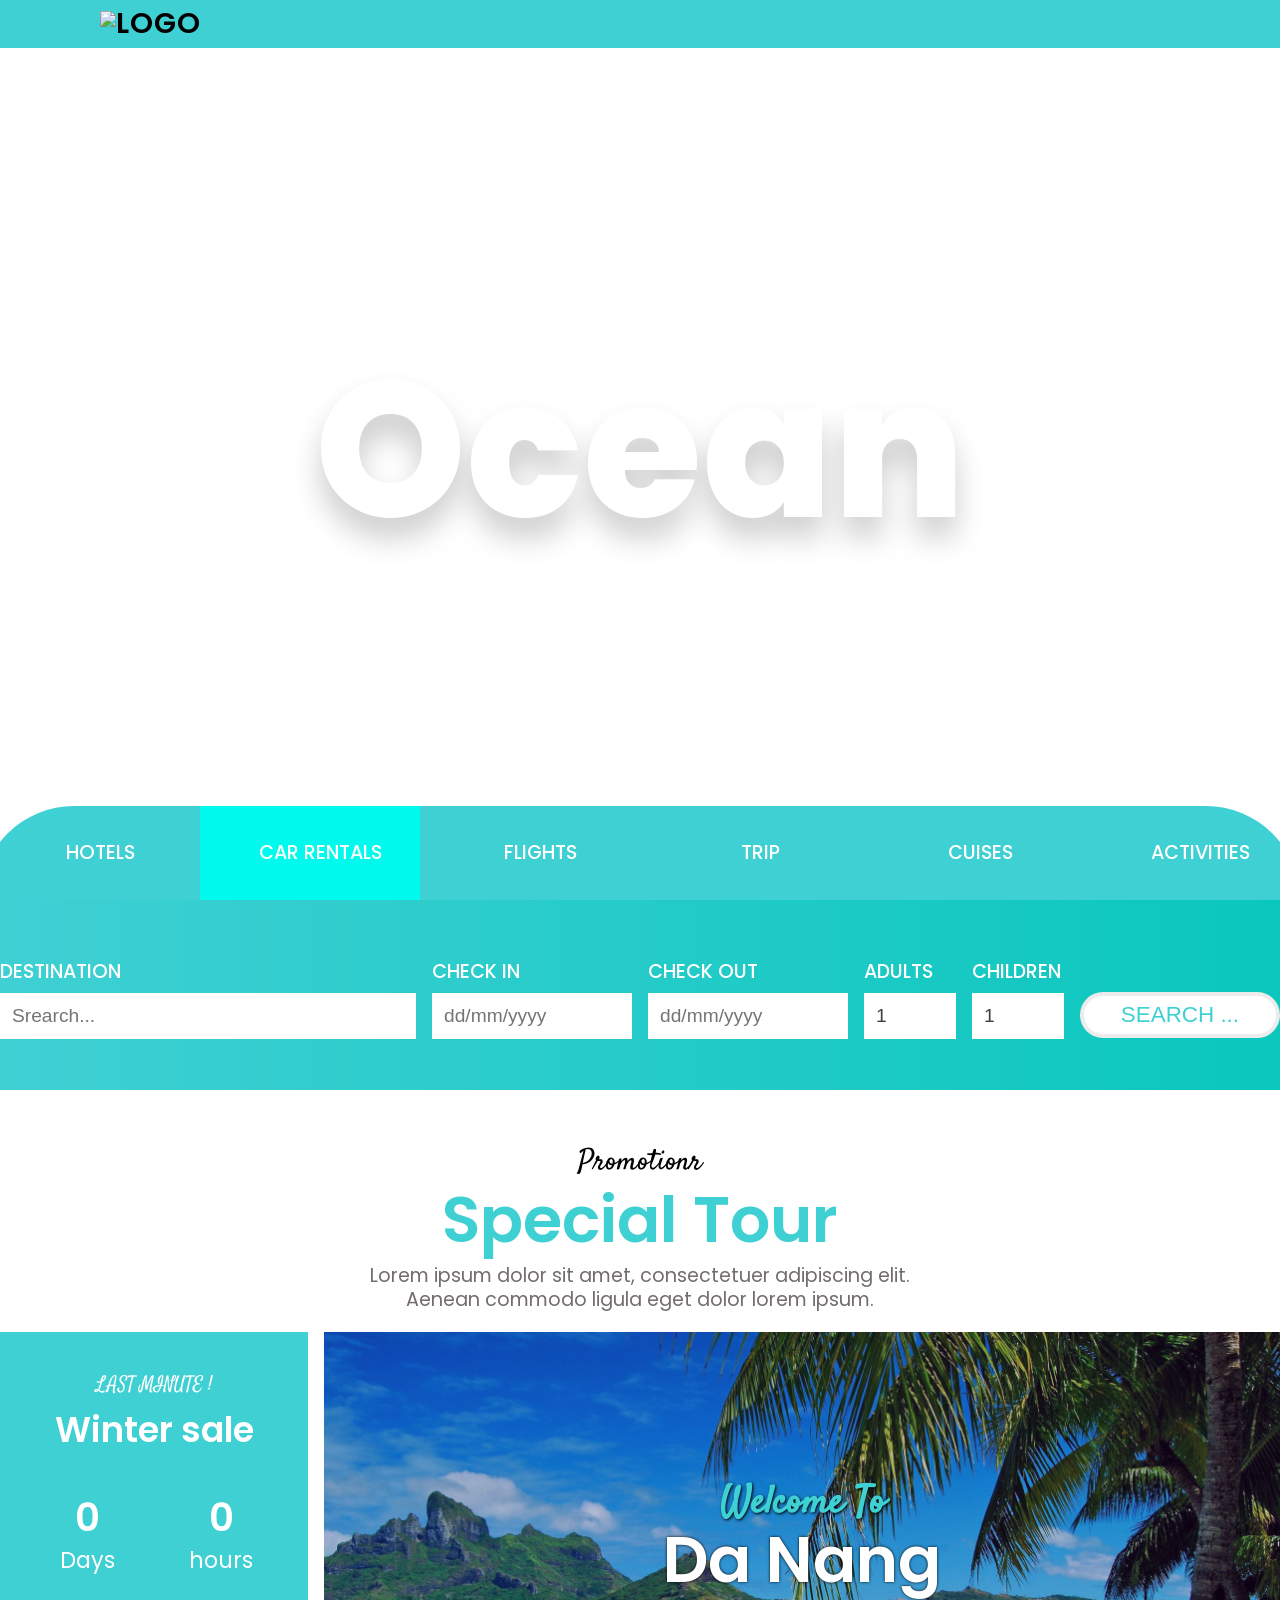
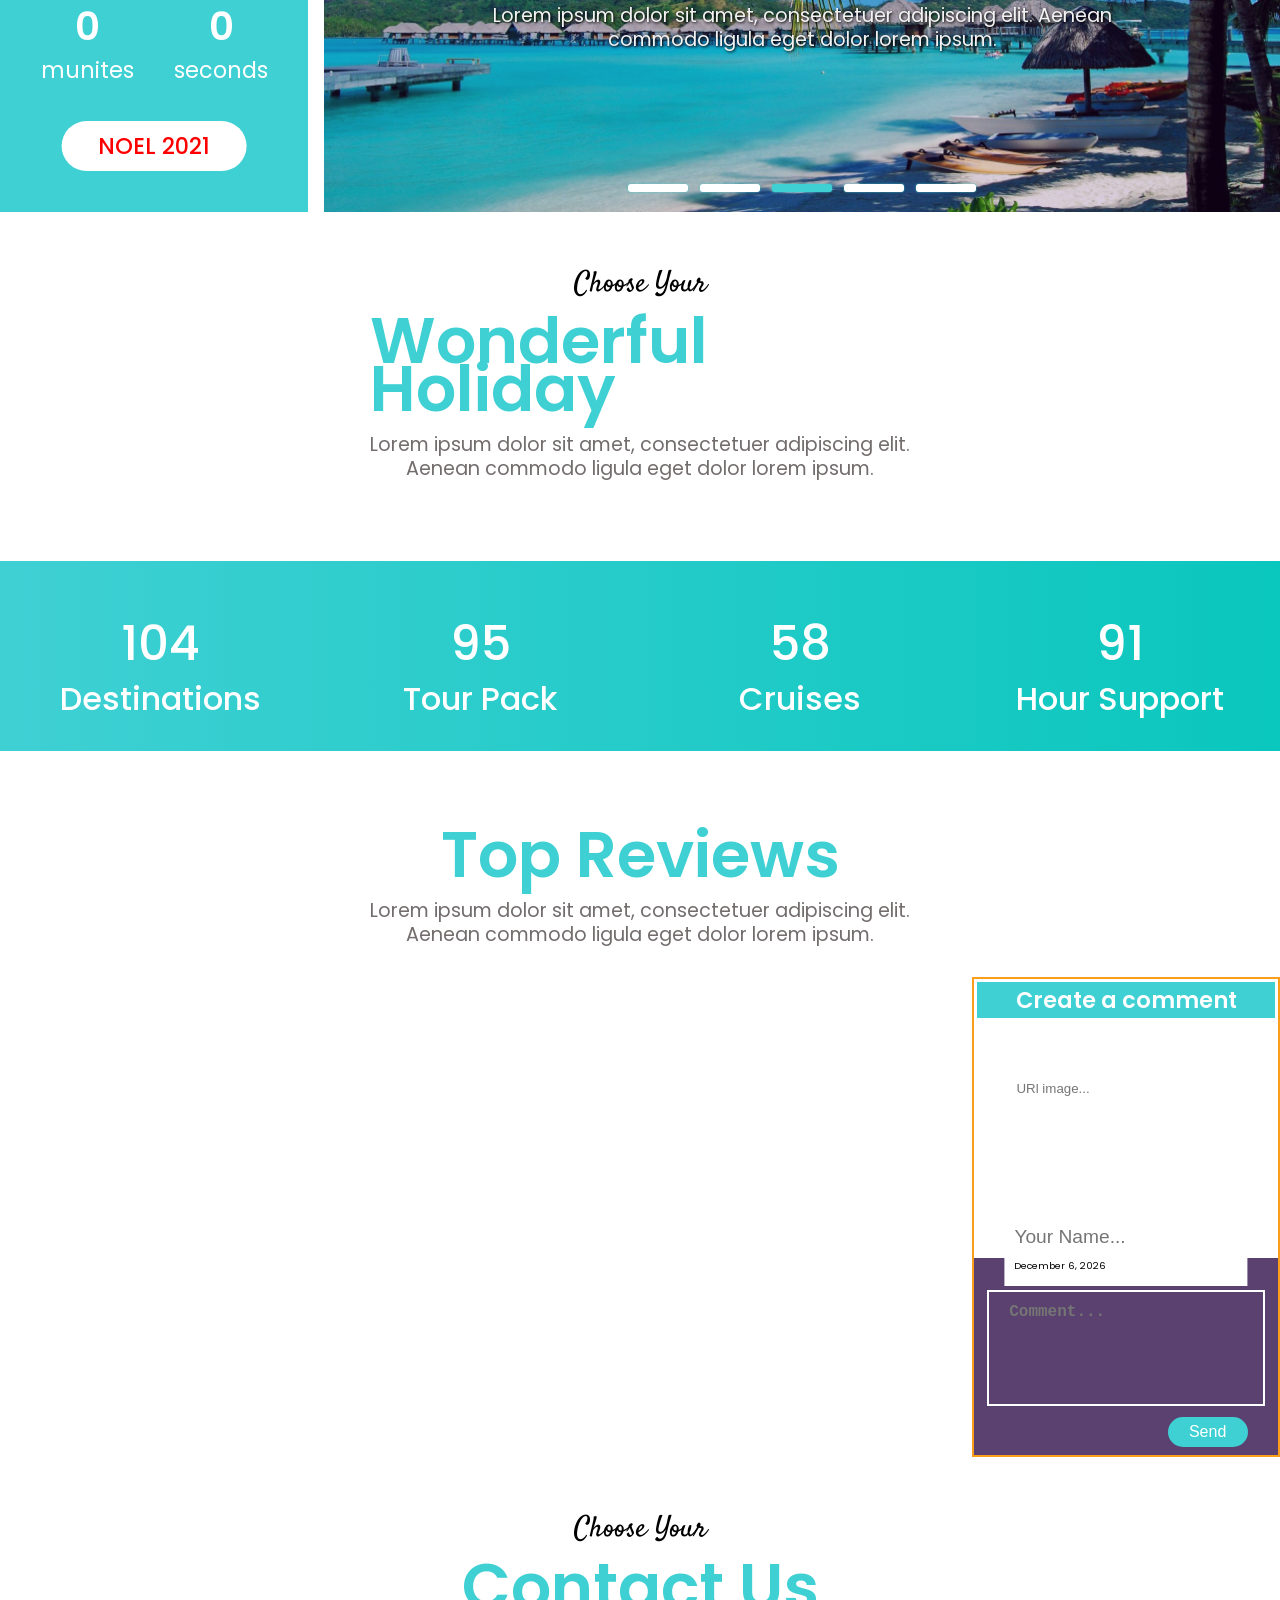
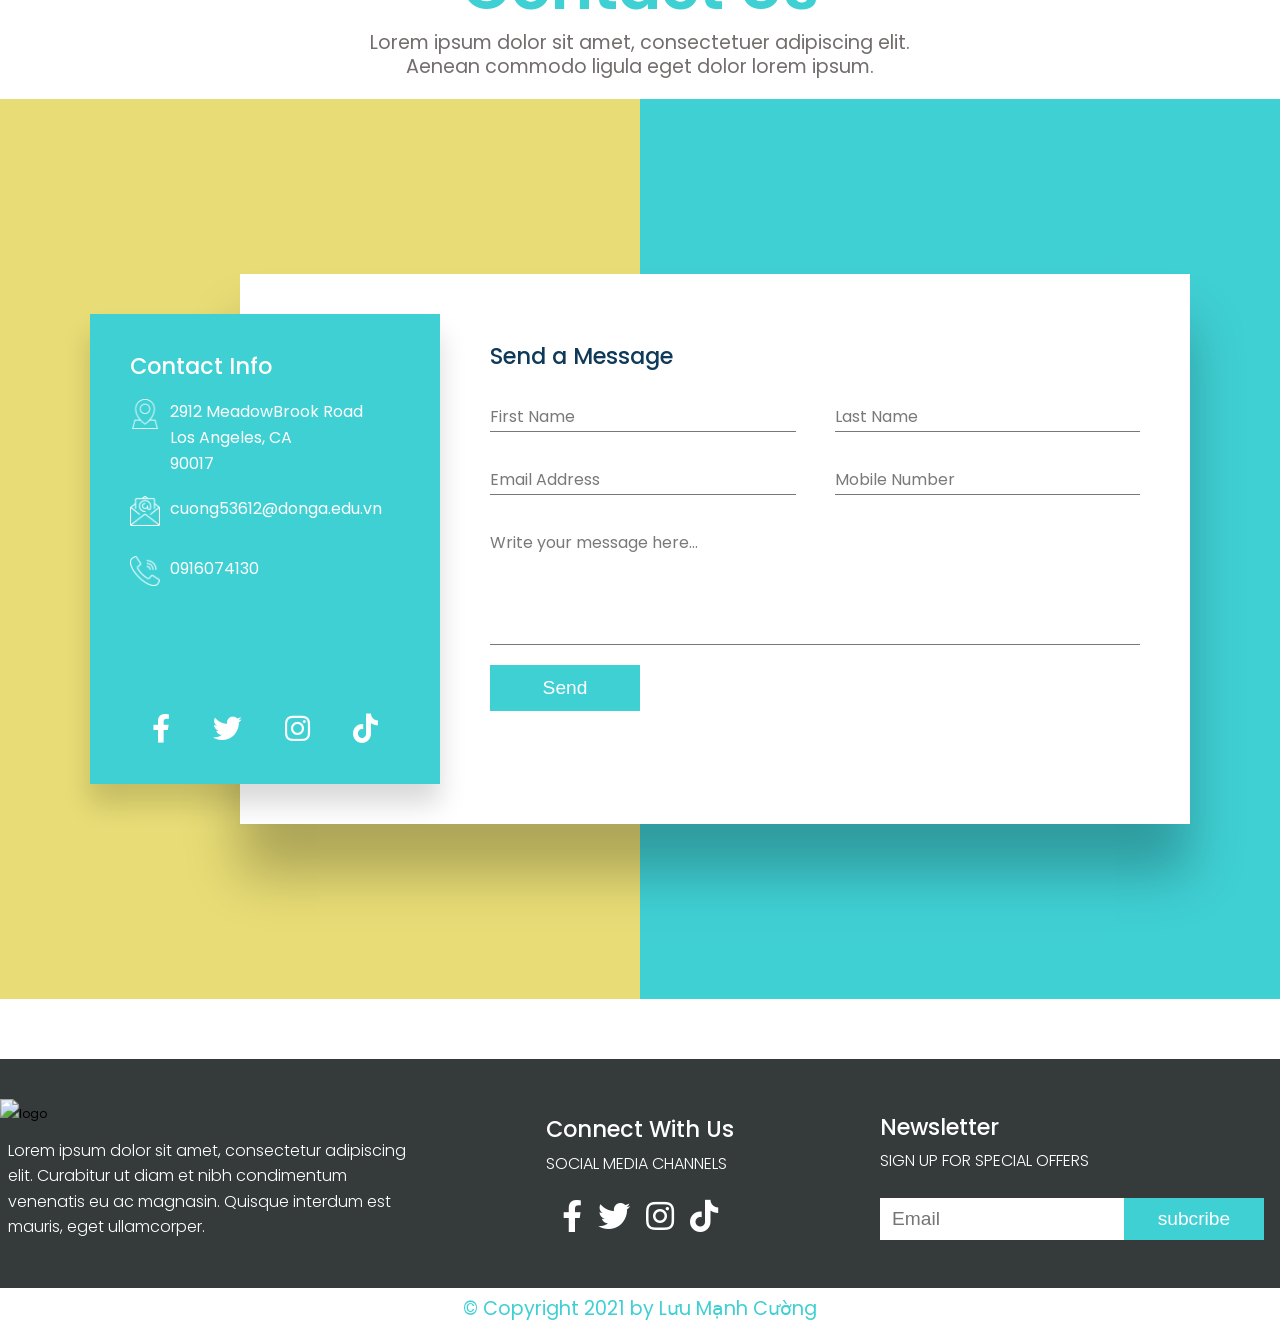
==== accsets/index.html @ d9827d16 "upload code" ====
<!DOCTYPE html>
<html lang="en">
<head>
    <meta charset="UTF-8">
    <meta http-equiv="X-UA-Compatible" content="IE=edge">
    <meta name="viewport" content="width=device-width, initial-scale=1.0">
    <title>Ocean</title>
    <link rel="stylesheet" href="./base.css">
    <link rel="stylesheet" href="./style.css">
    <link rel="stylesheet" href="./grid.css">
    <link rel="stylesheet" href="./responsive.css">
    <link href="https://fonts.googleapis.com/css2?family=Poppins:wght@300;400;500;700;800&display=swap" rel="stylesheet">
    <link href="https://fonts.googleapis.com/css2?family=Poppins:wght@300;400;500;700;800&family=Satisfy&display=swap" rel="stylesheet">
    <link rel="stylesheet" href="../font/fontawesome-free-5.15.3-web/css/all.css">
    <link
        rel="stylesheet"
        type="text/css"
        href="https://cdn.jsdelivr.net/npm/slick-carousel@1.8.1/slick/slick.css"
    />
</head>
<body>
    
    <div class="ocean">

        <!-- header -->
        <header class="header">
            <a href="#" class="header__logo">
                <img src="http://www.nicdarkthemes.com/themes/travel/wp/demo/love-travel/wp-content/uploads/sites/3/2018/11/logo-color.png" alt="logo">
            </a>
            <div class="righSide">
                <!-- <div class="btn nicationBnt">
                    <ion-icon name="notifications-off-outline"></ion-icon>
                </div> -->
                <div class="btn user_account">
                    <a target="_blank" rel="noopener" style="margin-top:8px" href="./login.html"><ion-icon name="person-outline"></ion-icon></a>
                </div>
                <div class="btn dayNight">
                    <ion-icon name="moon-outline"></ion-icon>
                    <ion-icon name="sunny-outline"></ion-icon>
                </div>
                <div class="btn menuToggle">
                    <ion-icon name="menu-outline"></ion-icon>
                    <ion-icon name="close-outline"></ion-icon>
                </div>
            </div>
            <!-- sidebar navigation -->
            <ul class="navigation">
                <li><a href="#">home</a></li>
                <li><a href="#slider-wrap">Promotion</a></li>
                <li><a href="#list-tour">Packages</a></li>
                <li><a href="#top-review">reviews</a></li>
                <li><a href="#contact-us-wrap">contact</a></li>
            </ul>
        </header>
        <section class="header-video">
            <video src="../img_video/video.mp4" autoplay loop muted type="mp4"></video>
            <img src="../img_video/mask.jpg" alt="img">
            <h2>ocean</h2>
            <ul class="social-link">
                <li><a href="https://www.facebook.com/" target="blank"><ion-icon name="logo-facebook"></ion-icon></a></li>
                <li><a href="https://www.instagram.com/" target="blank"><ion-icon name="logo-instagram"></ion-icon></a></li>
                <li><a href="#" target="blank"><ion-icon name="logo-twitter"></ion-icon></a></li>
            </ul>
            <audio src="../img_video/Am-thanh-gio-bien-va-song-mua-he-www_tiengdong_com.mp3" autoplay loop type="mp3"></audio>
        </section>
        

        <!-- search -->
        <div class="search-container">
            <ul class="search__list-filter hide-on-mobile">
                <li class="search__item-filter">
                    <img src="https://tranhoangkhang1212.github.io/travelix/assets/images/hotel.webp" alt="">
                    <h2>hotels</h2>
                </li>
                <li class="search__item-filter active">
                    <img src="https://tranhoangkhang1212.github.io/travelix/assets/images/car.webp" alt="">
                    <h2>car rentals</h2>
                </li>
                <li class="search__item-filter">
                    <img src="https://tranhoangkhang1212.github.io/travelix/assets/images/fly.webp" alt="">
                    <h2>flights</h2>
                </li>
                <li class="search__item-filter">
                    <img src="	https://tranhoangkhang1212.github.io/travelix/assets/images/trip.webp" alt="">
                    <h2>trip</h2>
                </li>
                <li class="search__item-filter">
                    <img src="https://tranhoangkhang1212.github.io/travelix/assets/images/cruises.webp" alt="">
                    <h2>cuises</h2>
                </li>
                <li class="search__item-filter">
                    <img src="	https://tranhoangkhang1212.github.io/travelix/assets/images/activities.webp" alt="">
                    <h2>activities</h2>
                </li>
            </ul>

            <div class="grid wide">
                <div class="row search-form-wrap">
                    <div class="col l-4 m-6 c-12">
                        <div class="search-form">
                            <h2>destination</h2>
                            <input type="text" placeholder="Srearch...">
                        </div>
                    </div>
                    <div class="col l-2 m-6 c-12">
                        <div class="search-form">
                            <h2>check in</h2>
                            <input type="text" placeholder="dd/mm/yyyy">
                        </div>
                    </div>
                    <div class="col l-2 m-6 c-12">
                        <div class="search-form">
                            <h2>check out</h2>
                            <input type="text" placeholder="dd/mm/yyyy">
                        </div>
                    </div>
                    <div class="col l-1 m-3 c-6">
                        <div class="search-form">
                            <label for="cars">adults</label>
                            <select id="cars">
                                <option value="1">1</option>
                                <option value="2">2</option>
                                <option value="3">3</option>
                                <option value="4">4</option>
                            </select>
                        </div>
                    </div>
                    <div class="col l-1 m-3 c-6">
                        <div class="search-form">
                            <label for="cars">children</label>
                            <select id="cars">
                                <option value="1">1</option>
                                <option value="2">2</option>
                                <option value="3">3</option>
                                <option value="4">4</option>
                            </select>
                        </div>
                    </div>
                    <div class="col l-2 m-4 c-6">
                        <div class="search-form">
                            <button>Search ...</button>
                        </div>
                    </div>
                </div>
            </div>
        </div>
        

        <!--slider -->
        <div id="slider-wrap" class="slider-wrap">
            <div class="tour-title title-form zoom-mb">
                <h3>promotionr</h3>
                <h2>Special tour</h2>
                <p>Lorem ipsum dolor sit amet, consectetuer adipiscing elit. Aenean commodo ligula eget dolor lorem ipsum.</p>
            </div>
            <div class="grid wide">
                <div class="row countdown-container">
                    <!-- countdown -->
                    <div class="col l-3 c-12 counter-wrap">
                        <div class="sale-time">
                            <div class="sale-time__title hide-on-mobile-tablet">
                                <p class="sale-time__sub-title">LAST MINUTE !</p>
                                <h2 class="sale-time__main-title">Winter sale</h2>
                            </div>
                            <div class="sale-time__countdown">
                                <div class="sale-time__days sale-time__form">
                                    <h2 class="sale-time__days__number">000</h2>
                                    <p class="sale-time__days__text">Days</p>
                                </div>
                                <div class="sale-time__hours sale-time__form">
                                    <h2 class="sale-time__hours__number">00</h2>
                                    <p class="sale-time__hours__text">hours</p>
                                </div>
                                <div class="sale-time__munites sale-time__form">
                                    <h2 class="sale-time__munites__number">00</h2>
                                    <p class="sale-time__munites__text">munites</p>
                                </div>
                                <div class="sale-time__seconds sale-time__form">
                                    <h2 class="sale-time__seconds__number">00</h2>
                                    <p class="sale-time__seconds__text">seconds</p>
                                </div>
                            </div>
                            <button class="sale-time__btn hide-on-mobile-tablet">Check now</button>
                        </div>
                    </div>
                    <!-- slider -->
                    <div class="col l-9 m-12 c-12">
                        <div class="slider">
                            <div class="slider__imgs">
                                <div class="slider__img slider1">
                                    <div class="slider__img__text">
                                        <h3>welcome to</h3>
                                        <h2>Vinh Ha Long</h2>
                                        <p>Lorem ipsum dolor sit amet, consectetuer adipiscing elit. Aenean commodo ligula eget dolor lorem ipsum.</p>
                                    </div>
                                </div>
                                <div class="slider__img slider2">
                                    <div class="slider__img__text">
                                        <h3>welcome to</h3>
                                        <h2>Nha Trang</h2>
                                        <p>Lorem ipsum dolor sit amet, consectetuer adipiscing elit. Aenean commodo ligula eget dolor lorem ipsum.</p>
                                    </div>
                                </div>
                                <div class="slider__img slider3">
                                    <div class="slider__img__text">
                                        <h3>welcome to</h3>
                                        <h2>Da Nang</h2>
                                        <p>Lorem ipsum dolor sit amet, consectetuer adipiscing elit. Aenean commodo ligula eget dolor lorem ipsum.</p>
                                    </div>
                                </div>
                                <div class="slider__img slider4">
                                    <div class="slider__img__text">
                                        <h3>welcome to</h3>
                                        <h2>Phu Quoc</h2>
                                        <p>Lorem ipsum dolor sit amet, consectetuer adipiscing elit. Aenean commodo ligula eget dolor lorem ipsum.</p>
                                    </div>
                                </div>
                                <div class="slider__img slider5">
                                    <div class="slider__img__text">
                                        <h3>welcome to</h3>
                                        <h2>Vung Tau</h2>
                                        <p>Lorem ipsum dolor sit amet, consectetuer adipiscing elit. Aenean commodo ligula eget dolor lorem ipsum.</p>
                                    </div>
                                </div>
                            </div>

                            <div class="slider-btn">
                                <span onclick="btn_slide(1)"></span>
                                <span onclick="btn_slide(2)"></span>
                                <span onclick="btn_slide(3)"></span>
                                <span onclick="btn_slide(4)"></span>
                                <span onclick="btn_slide(5)"></span>
                            </div>
                        </div>
                    </div>   
                </div>
            </div>
        </div>

        <!-- list tour -->
        <div id="list-tour" class="list-tour">
            <div class="tour-title title-form">
                <h3>Choose your</h3>
                <h2>wonderful holiday</h2>
                <p>Lorem ipsum dolor sit amet, consectetuer adipiscing elit. Aenean commodo ligula eget dolor lorem ipsum.</p>
            </div>
            <div class="grid">
                <div class="row render-tours">
                    
                    <!-- <div class="tour-content">
                        <div class="tour-item">
                            <img src="https://tranhoangkhang1212.github.io/travelix/assets/images/bg_header.webp" alt="img">
                            <h2>Nha Trang</h2>
                            <p>Enjoy a wonderful vacation in resort paradise</p>
                            <div class="Tour-item__price">from 100$</div>
                            <ul>
                                <li>
                                    <i class="fas fa-star"></i>
                                </li>
                                <li>
                                    <i class="fas fa-star"></i>
                                </li>
                                <li>
                                    <i class="fas fa-star"></i>
                                </li>
                                <li>
                                    <i class="fas fa-star"></i>
                                </li>
                                <li>
                                    <i class="far fa-star"></i>
                                </li>
                            </ul>
                            <div class="tour-item__booknow-btn">Book Now</div>
                        </div>
                    </div> -->
                    
                    
                </div>
                
            </div>
        </div>

        <!-- service -->
        <div class="service-wrap hi">
            <div class="grid">
                <div class="row">
                    <div class="col l-12 m-12 mr-mb-center">
                        <div class="service">
                            <div class="service-form service__destinations">
                                <h2>00</h2>
                                <p>Destinations</p>
                            </div>
                            <div class="service-form service__tour-pack">
                                <h2>00</h2>
                                <p>tour pack</p>
                            </div>
                            <div class="service-form service__cruises">
                                <h2>00</h2>
                                <p>cruises</p>
                            </div>
                            <div class="service-form service__hour-support">
                                <h2>00</h2>
                                <p>hour support</p>
                            </div>
                        </div>
                    </div>
                </div>
            </div>
        </div>

        <!-- top review -->
        <div id="top-review" class="top-review">
            <div class="tour-title title-form">
                <h2>top reviews</h2>
                <p>Lorem ipsum dolor sit amet, consectetuer adipiscing elit. Aenean commodo ligula eget dolor lorem ipsum.</p>
            </div>
            <div class="grid wide">
                <div class="row height-top-review">
                    <div class="col l-9 m-8 c-12">
                        <div class="form-review">
                            <div class="row render-comments">

                                <!-- <div class="col l-4">
                                    <div class="user_id_${comment.id} form-review__user">
                                        <div class="form-review__user_icon">
                                            <i class="like far fa-heart"></i>
                                            <i class="liked fas fa-heart"></i>
                                            <span>${comment.like}</span>
                                        </div>
                                        <img src="${comment.avata}" alt="img">
                                        <div class="form-review__user__name">
                                            <h2>${comment.name}</h2>
                                            <p>${comment.date}</p>
                                        </div>
                                        <div class="form-review__user__comment">
                                            <p>${comment.comment}</p>
                                        </div>
                                        <button onclick="handleDeleteComment(${comment.id})" class="form-delete" name="form-delete">delete</button>
                                        <button onclick="handleUpdateComment(${comment.id})" class="form-update" name="form-update">edit</button>
                                        
                                    </div>
                                </div>-->
                            </div>
                        </div>
                    </div>

                    <div class="col l-3 m-4 c-12">
                        <div class="form-comment">
                            <div class="form-input__user">
                                <input class="user__avatar" name="user__avatar" type="url" placeholder="URl image...">
                                <img src="https://i.pinimg.com/736x/bf/bc/5b/bfbc5b2181cedb6c68f357823c20f806.jpg" alt="img">
                                <div class="form-input__user__name">
                                    <input type="text" name="user__name" class="user__name" placeholder="Your name...">
                                    <p></p>
                                </div>
                                <div class="form-input__user__title"></div>
                                <div class="form-input__user__comment">
                                    <textarea class="user__comment" v-model="message" placeholder="Comment..."></textarea>
                                </div>
                                <button class="form-submit" name="form-submit">Send</button>
                                <button class="form-cancel" name="form-cancel">cancel</button>

                            </div>
                           
                        </div>
                    </div>
                </div>
            </div>
        </div>


        <!-- contact us -->
        <div id="contact-us-wrap" class="contact-us-wrap">
            <div class="tour-title title-form">
                <h3>Choose your</h3>
                <h2>Contact us</h2>
                <p>Lorem ipsum dolor sit amet, consectetuer adipiscing elit. Aenean commodo ligula eget dolor lorem ipsum.</p>
            </div>
            <div class="grid">
                <div class="row">
                    <div class="col l-12 m-12">
                        <div class="contact-us">
                            <div class="contact-us__container">
                                <div class="contact-info">
                                    <h2 class="hide-on-mobile-tablet">Contact Info</h2>
                                    <ul class="info-list">
                                        <li>
                                            <span><img src="../img_video/location.png" alt="iconImg"></span>
                                            <span>2912 MeadowBrook Road<br>
                                            Los Angeles, CA<br>
                                            90017</span>
                                        </li>
                                    
                                        <li>
                                            <span><img src="../img_video/mail.png" alt="iconImg"></span>
                                            <span>cuong53612@donga.edu.vn</span>
                                        </li>

                                        <li>
                                            <span><img src="../img_video/call.png" alt="iconImg"></span>
                                            <span>0916074130</span>
                                        </li>
                                    </ul>
                                    <ul class="social-list">
                                        <li>
                                            <a href="#"><i class="fab fa-facebook-f"></i></a>
                                        </li>
                                        <li>
                                            <a href="#"><i class="fab fa-twitter"></i></a>
                                        </li>
                                        <li>
                                            <a href="#"><i class="fab fa-instagram"></i></a>
                                        </li>
                                        <li>
                                            <a href="#"><i class="fab fa-tiktok"></i></a>
                                        </li>
                                    </ul>
                                </div>
                                <div class="contact-form">
                                    <h2>Send a Message</h2>
                                    <div class="form-box">
                                        <div class="input-box w50">
                                            <input id="first-name" type="text" name="" required>
                                            <span>First Name</span>
                                            <div class="form-message"></div>
                                        </div>
                                        <div class="input-box w50">
                                            <input id="last-name" type="text" name="" required>
                                            <span>Last Name</span>
                                            <div class="form-message"></div>
                                        </div>
                                        <div class="input-box w50">
                                            <input id="email-address" type="email" name="" required>
                                            <span>Email Address</span>
                                            <div class="form-message"></div>
                                        </div>
                                        <div class="input-box w50">
                                            <input id="mobile-number" type="text" name="" required>
                                            <span>Mobile Number</span>
                                            <div class="form-message"></div>
                                        </div>
                                        <div class="input-box w100" id="mg-bottom">
                                            <textarea id="user-message" name="" id="" cols="30" rows="10" required></textarea>
                                            <span>Write your message here...</span>
                                            <div class="form-message"></div>
                                        </div>
                                        <div class="input-box w100">
                                            <button class="form-submit">Send</button>
                                        </div>
                                    </div>
                                </div>
                            </div>
                        </div>
                    </div>
                </div>
            </div>
        </div>

        <!-- footer -->
        <footer class="footer-wrap">
            <div class="grid wide">
                <div class="row">
                    <div class="col l-4 m-6 c-12">
                        <div class="footer">
                            <div class="footer__logo">
                                <img src="http://www.nicdarkthemes.com/themes/travel/wp/demo/love-travel/wp-content/uploads/sites/3/2018/11/logo-color.png" alt="logo">
                                <p>Lorem ipsum dolor sit amet, consectetur adipiscing elit. Curabitur ut diam et nibh condimentum venenatis eu ac magnasin. Quisque interdum est mauris, eget ullamcorper.</p>
                            </div>
                        </div>
                    </div>
                    <div class="col l-4 m-6">
                        <div class="footer">
                            <div class="footer-form footer__connect">
                                <h2>connect with us</h2>
                                <p>SOCIAL MEDIA CHANNELS</p>
                                <ul class="footer__social">
                                    <li>
                                        <a href="#"><i class="fab fa-facebook-f"></i></a>
                                    </li>
                                    <li>
                                        <a href="#"><i class="fab fa-twitter"></i></a>
                                    </li>
                                    <li>
                                        <a href="#"><i class="fab fa-instagram"></i></a>
                                    </li>
                                    <li>
                                        <a href="#"><i class="fab fa-tiktok"></i></a>
                                    </li>
                                </ul>
                            </div>
                        </div>
                    </div>
                    <div class="col l-4 m-12">
                        <div class="footer">
                            <div class="footer-form footer__subcribe">
                                <h2>Newsletter</h2>
                                <p>SIGN UP FOR SPECIAL OFFERS</p>
                                <div class="footer__subcribe__input">
                                    <input type="email" placeholder="Email">
                                    <button>subcribe</button>
                                </div>
                            </div>
                        </div>
                    </div>
                </div>
            </div>
        </footer>
        <div class="footer_copyright">
            <h2>© Copyright 2021 by Lưu Mạnh Cường</h2>
        </div>
    </div>

    <script src="./main.js"></script>
    <script type="module" src="https://unpkg.com/ionicons@5.5.2/dist/ionicons/ionicons.esm.js"></script>
    <script nomodule src="https://unpkg.com/ionicons@5.5.2/dist/ionicons/ionicons.js"></script>
    <script
        type="text/javascript"
        src="https://code.jquery.com/jquery-1.11.0.min.js"
    ></script>
    <script
        type="text/javascript"
        src="https://code.jquery.com/jquery-migrate-1.2.1.min.js"
    ></script>
    <script
        type="text/javascript"
        src="https://cdn.jsdelivr.net/npm/slick-carousel@1.8.1/slick/slick.min.js"
    ></script>

    <script src="./validator.js"></script>

    <script>
        Validator({
            form: '.contact-form',
            errorSelector: '.form-message',
            rules: [
                Validator.isRequired('#first-name', 'Please enter your first name'),
                Validator.isRequired('#last-name', 'Please enter your last name'),
                Validator.isRequired('#email-address', 'Please enter your email'),
                Validator.isEmail('#email-address'),
                Validator.isRequired('#mobile-number', 'Please enter your number'),
                Validator.isRequired('#user-message', 'Please leave your message')
            ],
            onSubmit(data) {
                // call API để tạo dữ liệu
                console.log(data)
            }
        })
    </script>
</body>
</html>
---- accsets/style.css ----
/* font-family: 'Satisfy', cursive; */
.ocean{
    max-width: 100%;
    overflow: hidden;
    background-color: var(--white-color);
}

:root{
    --primary-color: rgb(63,208,212);
    --black-color: black;
    --white-color:#fff;
    --hover-color: rgb(237, 245, 245);
}
.dark {
    --black-color: #fff;
    --white-color:rgb(0, 0, 0);
}
*{
    padding: 0;
    margin: 0;
    box-sizing: border-box;
}
html{
    scroll-behavior: smooth;
}
body{
    font-size: 62.5%;
    line-height: 1.6rem;
    font-family: 'Poppins', sans-serif;
}
::-webkit-scrollbar{
    width: 10px;
}
::-webkit-scrollbar-thumb{
    border-radius: 6px;
    background:linear-gradient(rgb(0, 238, 255), rgb(10, 199, 189));
}
.header{
    position: fixed;
    display: flex;
    justify-content: space-between;
    align-items: center;
    width: 100%;
    padding: 4px 100px;
    background-color: var(--primary-color);
    z-index: 1000;
}

.header__logo{
    font-size: 1.8rem;
    font-weight: 600;
    color: var(--black-color);
    text-decoration: none;
    letter-spacing: 1px;
    text-transform: uppercase;
}
.header__logo img{
    height: 35px;
    width: 146px;
}
.righSide{
    display: flex;
}
.btn {
    position: relative;
    width: 40px;
    height: 40px;
    display: flex;
    justify-content: center;
    align-items: center;
    cursor: pointer;
    margin-left: 8px;
}
.btn ion-icon{
    font-size: 1.4rem;
    color: var(--black-color);
}
.btn.menuToggle ion-icon{
    font-size: 2rem;
}
.btn ion-icon:nth-child(2) {
    display: none;
}
.btn.active ion-icon:nth-child(2) {
    display: block;
}
.btn.active ion-icon:nth-child(1) {
    display: none;
}
.header-video {
    position:relative;
    width: 100%;
    min-height: 100vh;
    display: flex;
    justify-content: center;
    align-items: center;
}
.header-video video{
    position:absolute;
    top: 0;
    left: 0;
    right: 0;
    height: 100%;
    width: 100%;
    object-fit: cover;
}
.header-video img{
    position:absolute;
    top: 0;
    left: 0;
    right: 0;
    height: 100%;
    width: 100%;
    z-index: 4;
    user-select: none;
    mix-blend-mode: screen;
}
.dark .header-video img{
    filter: invert(1);
    mix-blend-mode: darken;
}
.header-video h2{
    position:absolute;
    font-size: 15vw;
    color: #fff;
    font-weight: 800;
    text-transform:capitalize;
    z-index: 3;
    text-shadow: 0 20px 30px rgba(0,0,0,0.2);
}
.navigation{
    position:absolute;
    top: 46px;
    left: -100%;
    height: 100vh;
    width: 100%;
    display: flex;
    flex-direction: column;
    align-items: center;
    justify-content: center;
    background: var(--white-color);
    z-index: 5;
    transition: 0.5s;
}
.navigation.active {
    left: 0;
}
.navigation li{
    list-style: none;
}
.navigation li a{
    display: inline-flex;
    margin: 6px 0;
    font-size: 1.6rem;
    font-weight: 500;
    text-decoration: none;
    color: var(--black-color);
    text-transform: capitalize;
    padding: 6px 22px;
    border-radius: 40px;
    user-select: none;
    -webkit-user-select: none;
    -webkit-tap-highlight-color: transparent;
    transition: 0.2s;
}
.navigation li a:hover{
    background-color: var(--black-color);
    color: var(--white-color);
}

.social-link {
    position:absolute;
    bottom: 160px;
    right: 60px;
    z-index: 4;
    list-style: none;
}
.social-link li a{
    font-size: 2rem;
    color: var(--black-color);
    text-decoration: none;
}

/* search */

.search-container{
    position: relative;
    display: flex;
    justify-content: center;
    align-items: center;
    height: 190px;
    background: linear-gradient(90deg,var(--primary-color), rgba(10, 199, 189));
    background-position: center;
    background-repeat: no-repeat;
    background-size: cover;
}
.search-form-wrap{
    display: flex;
    justify-content: center;
    align-items: center;
}
.search__list-filter{
    position: absolute;
    bottom: 100%;
    display: flex;
    justify-content: center;
    align-items: center;
    list-style: none;
    z-index: 100;
}

.search__item-filter{
    width: 220px;
    height: 94px;
    background-color: var(--primary-color);
    display: flex;
    justify-content: center;
    align-items: center;
    cursor: pointer;
    color: white;
}
.search__item-filter:hover{
    background-color: rgb(0, 250, 237);
    color: white;
}
.search__item-filter.active{
    background-color: rgb(0, 250, 237);
    color: white;
}
.search__item-filter:first-child{
    border-top-left-radius: 100px;
}
.search__item-filter:last-child{
    border-top-right-radius: 100px;
}
.search__item-filter img{
    margin: 10px;
}
.search__item-filter h2{
    font-size: 1.2rem;
    font-weight: 500;
    text-transform: uppercase;
}

.search-form label,
.search-form h2{
    font-size: 1.2rem;
    font-weight: 500;
    color: white;
    padding: 8px 0;
    text-transform: uppercase;
    display: block;
}
.search-form select,
.search-form input{
    width: 100%;
    height: 46px;
    background-color: white;
    border: none;
    outline: none;
    font-size: 1.2rem;
    font-weight: 400;
    color: rgb(63, 63, 63);
    padding: 0 12px;
    position: relative;
    appearance: none;
}
.search-form button{
    width: 100%;
    height: 46px;
    border-radius: 40px;
    text-align: center;
    outline: none;
    margin-top: 40px;
    font-size: 1.4rem;
    background-color: white;
    color: var(--primary-color);
    cursor: pointer;
    text-transform: uppercase;
    border: 4px solid #ececec;
}
.tour-item .tour-item__booknow-btn:hover,
.search-form button:hover{
    background-color: var(--hover-color);
}


/* sale */
.slider-wrap{
    margin-top: 60px;
}
.height-slider{
    height: 480px;
}
.sale-time{
    height: 100%;
    background-color: var(--primary-color);
}

/* countdown */

.sale-time__title{
    width: 100%;
    display: flex;
    flex-direction: column;
    justify-content: center;
    align-items: center;
    padding: 20px;
}
.sale-time__sub-title{
    font-family: 'Satisfy', cursive;
    font-size: 1.2rem;
    color: #fff;
    padding: 20px 0;
}
.sale-time__main-title{
    font-family: 'Poppins', sans-serif;
    font-size: 2.2rem;
    font-weight: 600;
    color: #fff;
}
.sale-time__countdown{
    display: flex;
    flex-wrap: wrap;
    justify-content: center;
    align-items: center;
    padding: 20px;
}
.sale-time__form{
    width: 50%;   
    color: var(--white-color);
    display: flex;
    align-items: center;
    justify-content: center;
    flex-direction: column;
}
.sale-time__form h2{
    font-size: 2.4rem;
    font-weight: 600;
    padding-top: 22px;
    color: #fff;
}
.sale-time__form p{
    font-size: 1.4rem;
    font-weight: 400;
    color: #fff;
    padding: 18px 0;
}
.sale-time__btn{
    width: 60%;
    height: 50px;
    background-color: #fff;
    color: var(--primary-color);
    border-radius: 50px;
    outline: none;
    border: none;
    font-size: 1.4rem;
    font-weight: 500;
    font-family: 'Poppins', sans-serif;
    margin-left: 50%;
    transform: translateX(-50%);
    text-transform: uppercase;
    padding: 4px;
    cursor: pointer;
}
/* slider */

.slider{
    position: relative;
    height: 480px;
    overflow: hidden;
    display: flex;
}
.slider .slider__imgs{
    width: 100%;
    height: 100%;
    overflow: hidden;
}
.slider__imgs .slider__img{
    width: 100%;
    height: 100%;
    background-repeat: no-repeat;
    background-position: center;
    background-size: cover;
}
.slider1{
    background: 
    url(../img_video/slider1.jpg);
}
.slider2{
    background: linear-gradient(rgba(64, 6, 97, 0.2), rgba(64, 6, 97, 0.2)),
    url(../img_video/slider2.jpg);
}
.slider3{
    background: linear-gradient(rgba(64, 6, 97, 0.2), rgba(64, 6, 97, 0.2)),
    url(../img_video/slider3.jpg);
}
.slider4{
    background: linear-gradient(rgba(64, 6, 97, 0.2), rgba(64, 6, 97, 0.2)),
    url(http://fantasea.vn/wp-content/uploads/2020/10/Ph%C3%BA-Qu%E1%BB%91c-United-Center.jpg);
}
.slider5{
    background: linear-gradient(rgba(64, 6, 97, 0.2), rgba(64, 6, 97, 0.2)),
    url(http://hanoimoi.com.vn/Uploads/images/tuandiep/2021/09/07/dulich.JPG);
}
.slider-btn{
    position: absolute;
    bottom: 20px;
    left: 50%;
    transform: translateX(-50%);
    display: flex;
}
.slider-btn span{
    width: 60px;
    height: 8px;
    background-color: white;
    border-radius: 3px;
    box-shadow: 0 0 2px var(--primary-color);
    margin: 0 6px;
    cursor: pointer;
}
.slider__img{
    position: relative;
}
.slider__img__text{
    position: absolute;
    top: 50%;
    transform: translateY(-50%);
    display: flex;
    justify-content: center;
    align-items: center;
    flex-direction: column;
}
.slider__img__text h3{
    font-size: 2.4rem;
    font-weight: 600;
    color: var(--primary-color);
    font-family: 'Satisfy', cursive;
    text-transform:capitalize;
    text-align: center;
    text-shadow: 1px 1px 3px black;
}
.slider__img__text__text{
    width: 100%;
    height: 100%;
}
.slider__img__text h2{
    font-size: 4rem;
    font-weight: 600;
    color: white;
    font-family: 'Poppins', sans-serif;
    text-transform: capitalize;
    padding: 20px;
    line-height: 3rem;
    text-align: center;
    text-shadow: 0 0 3px black;
    
}
.slider__img p{
    font-size: 1.2rem;
    font-weight: 400;
    color: #f3f2f2;
    font-family: 'Poppins', sans-serif;
    line-height: 1.5rem;
    text-align: center;
    text-align: center;
    width: 70%;
    text-shadow: 1px 1px 3px black;
    
}

/* list tour */
.list-tour{
    margin: 60px 20px 0;
}
.render-tours{
    position: relative;
    display: flex;
    flex-wrap: nowrap !important;
    min-width: 100%;
}
.slick-prev{
    position: absolute;
    top: 50%;
    left: -10px;
    transform: translateY(-50%);
    background-color: var(--primary-color);
    color: white;
    width: 50px;
    height: 50px;
    border-radius: 50%;
    font-size: 1.8rem;
    cursor: pointer;
    z-index: 11;
    border: none;
    box-shadow: rgba(0,0,0,0.15) 1px 1px 3px;
    transition: 0.2s;
}
.slick-next{
    position: absolute;
    top: 50%;
    right: -10px;
    transform: translateY(-50%);
    background-color: var(--primary-color);
    color: white;
    width: 50px;
    height: 50px;
    border-radius: 50%;
    font-size: 1.8rem;
    cursor: pointer;
    z-index: 11;
    border: none;
    box-shadow: rgba(0,0,0,0.15) 1px 1px 3px;
    transition: 0.2s;
}
.slick-next:hover,
.slick-prev:hover{
    background-color: rgb(255, 255, 255);
    color: var(--primary-color);
}
.slick-dots{
    position: absolute;
    bottom: 0;
    left: 50%;
    transform: translate(-50%, 40px);
    list-style: none;
    display: flex !important;
    align-items: center;
    justify-content: center;
    gap: 10px;
}
.slick-dots button{
    font-size: 0;
    width: 20px;
    height: 20px;
    border-radius: 50%;
    background-color: white;
    cursor: pointer;
    border: 1px solid var(--primary-color);
}
.slick-dots .slick-active button{
    background-color: var(--primary-color);
}
.tour-item{
    position: relative;
    height: 440px;
    margin-top:  20px;
}
.tour-item::after{
    content: "";
    width: 100%;
    height: 100%;
    position: absolute;
    top: 0;
    background: linear-gradient(rgba(64, 6, 97, 0.5), rgba(64, 6, 97, 0.5));
    background-position: center;
    background-size: cover;
}
.tour-item img{
    width: 100%;
    height: 100%;
    overflow: hidden;
    object-fit: cover;
}
.tour-item h2{
    position: absolute;
    top: 24%;
    width: 100%;
    text-align: center;
    font-size: 2.4rem;
    color: rgb(255, 255, 255);
    text-shadow: 0 0 3px black;
    text-transform: capitalize;
    z-index: 10;
    line-height: 2.5rem;
}
.tour-item p{
    position: absolute;
    top: 42%;
    width: 100%;
    text-align: center;
    font-size: 1.2rem;
    font-weight: 500;
    color: white;
    z-index: 10;
    padding: 0 6px;
    line-height: 1.5rem;
    text-shadow: 1px 1px 1px black;
    line-height: 1.6rem;
    overflow: hidden;
    display: -webkit-box;
    -webkit-box-orient: vertical;
    -webkit-line-clamp: 4;
}
.tour-item .Tour-item__price{
    position: absolute;
    top: 8%;
    left: -6px;
    width: auto;
    height: 32px;
    padding: 4px 20px;
    background-color: rgb(250 158 27);
    text-align: center;
    font-size: 1.4rem;
    color: white;
    text-shadow: 0 0 3px black;
    text-transform: capitalize;
    z-index: 10;
}
.tour-item ul {
    position: relative;
    bottom: 30%;
    left: 50%;
    transform: translateX(-50%);
    font-size: 1.4rem;
    color: #fa9e1b;
    display: flex;
    justify-content: center;
    z-index: 10;
    list-style: none;
}
.tour-item li{
    margin: 4px;
    cursor: pointer;
}
.tour-item .tour-item__booknow-btn{
    position: absolute;
    bottom: 20px;
    min-width: 120px;
    left: 50%;
    transform: translateX(-50%);
    height: 48px;
    border-radius: 40px;
    background-color: white;
    text-align: center;
    font-size: 1.2rem;
    font-weight: 500;
    padding: 0 6px;
    color: var(--primary-color);
    text-transform: capitalize;
    z-index: 10;
    cursor: pointer;
    display: flex;
    justify-content: center;
    align-items: center;
    border: 4px solid #ececec;
}

/* service */
.service-wrap{
    margin-top: 60px;
}
.service{
    height: 190px;
    width: 100%;
    background: linear-gradient(90deg,var(--primary-color), rgba(10, 199, 189));
    display: flex;
    justify-content: space-around;
    align-items: center;
}
.service-form{
    width: 25%;
    display: flex;
    justify-content: center;
    align-items: center;
    flex-direction: column;
}
.service-form h2{
    font-size: 3rem;
    color: #fff;
    font-weight: 500;
    padding: 30px;
    text-align: center;
}
.service-form p{
    font-size: 2rem;
    color: #fff;
    font-weight: 500;
    text-transform: capitalize;
    text-align: center;
}
/* top review */
.top-review{
    margin-top: 60px;
}
.title-form{
    padding: 0 20px 20px; 
    margin-left: 50%;
    transform: translateX(-50%);
    display: flex;
    justify-content: center;
    align-items: center;
    flex-direction: column;
}
.title-form h3{
    font-size: 1.8rem;
    font-weight: 400;
    color: var(--black-color);
    font-family: 'Satisfy', cursive;
    text-transform:capitalize;
}
.title-form h2{
    font-size: 4rem;
    font-weight: 600;
    color: var(--primary-color);
    font-family: 'Poppins', sans-serif;
    text-transform: capitalize;
    padding: 20px;
    line-height: 3rem;
}
.title-form p{
    font-size: 1.2rem;
    font-weight: 400;
    color: #736d6d;
    font-family: 'Poppins', sans-serif;
    line-height: 1.5rem;
    text-align: center;
}
.height-top-review{
    height: 480px;
    margin-top: 10px;
}
.form-review{
    height: 100%;
}
.form-review__user{
    height: 480px;
    background-color: powderblue;
    position: relative;
}


/* user comment */
.form-review__user{
    position: relative;
}
.form-review__user_icon{
    position: absolute;
    left: 20px;
    top: 20px;
    width: 42px;
    height: 42px;
    border-radius: 50%;
    background-color: rgb(250,158,27);
    display: flex;
    justify-content: center;
    align-items: center;
    cursor: pointer;
    font-size: 1.4rem;
    color: white;
    z-index: 1;
}
.form-review__user_icon .liked{
    display: none;
}
.form-review__user_icon.active .liked{
    display: block;
    color: red;
}
.form-review__user_icon.active{
    background-color: white;
}
.form-review__user_icon.active .like{
    display: none;
}


.form-review__user_icon span{
    position: absolute;
    top: 2px;
    left: 75%;
    width: auto;
    padding: 2px 6px;
    height: 16px;
    border-radius: 10px;
    background-color: white;
    color: black;
    font-size: 0.8rem;
    text-align: center;
    line-height: 15px;
}
.form-review__user img{
    width: 100%;
    height: 100%;
    object-fit: cover;
}
.form-review__user .form-review__user__name{
    position: absolute;
    bottom: 36%;
    left: 10%;
    min-width: 50%;
    max-width: 80%;
    background-color: white;
    z-index: 1;
}
.form-review__user__name h2{
    font-size: 1.2rem;
    font-weight: 500;
    color: black;
    padding: 8px 10px 0;
    text-transform: capitalize;
}
.form-review__user__name p{
    font-size: 0.6rem;
    font-weight: 400;
    color: black;
    padding: 0px 10px 8px;
}
.form-review__user__comment{
    width: 100%;
    height: 42%;
    background: rgba(49, 18, 75, .8);
    position: absolute;
    left: 0;
    bottom: 0;
}
.form-review__user__comment p{
    margin-top: 30px;
    font-size: 1rem;
    font-weight: 500;
    color: white    ;
    padding: 8px 20px 0;
    line-height: 1.6rem;
    overflow: hidden;
    display: -webkit-box;
    -webkit-box-orient: vertical;
    -webkit-line-clamp: 4;
}
.form-review__user .form-delete{
    position: absolute;
    bottom: 14px;
    right: 25%;
    border: none;
    width: 80px;
    height: 36px;
    background-color: var( --primary-color);
    border-radius: 40px;
    font-size: 1rem;
    font-weight: 500;
    cursor: pointer;
    color: white;
    text-transform: capitalize;
    zoom: 0.8;
}
.form-review__user .form-update{
    position: absolute;
    bottom: 14px;
    left: 25%;
    border: none;
    width: 80px;
    height: 36px;
    background-color: var( --primary-color);
    border-radius: 40px;
    font-size: 1rem;
    font-weight: 500;
    cursor: pointer;
    color: white;
    text-transform: capitalize;
    zoom: 0.8;
}

/* form input comment */
.form-comment{
    width: 100%;
    height: 480px;
    border: 2px solid rgb(250, 158, 27);
    overflow: hidden;
}

.form-input__user{
    position: relative;
    width: 100%;
    height: 480px;
    overflow: hidden;
}
.form-input__user__title{
    position: absolute;
    top: 0%;
    left: 0;
    width: 100%;
    font-size: 1.4rem;
    font-weight: 600;
    line-height: 1.5rem;
    text-align: center;
    color: white;
    background-color: var(--primary-color);
    padding: 6px;
    border: 3px solid white;
}
.form-input__user img{
    width: 100%;
    height: 480px;
    object-fit: cover;
}
.form-input__user .user__avatar{
    width: 80%;
    margin-left: 50%;
    transform: translateX(-50%);
    height: 36px;
    margin-top: 30%;
    padding: 0 12px;
    border-radius: 40px;
    position: absolute;
    border: none;
    outline: none;
}
.form-input__user__name{
    position: absolute;
    left: 50%;
    bottom: 36%;
    background-color: white;
    width: 80%;
    z-index: 10;
    transform: translateX(-50%);
}
.form-input__user__name .user__name{
    font-size: 1.2rem;
    font-weight: 500;
    width: 100%;
    color: black;
    background-color: white;
    border: none;
    outline: none;
    padding: 8px 10px 0;
    text-transform: capitalize;
}
.form-input__user__comment .user__comment:focus,
.form-input__user .user__avatar:focus,
.form-input__user__name .user__name:focus{
    outline: 2px solid var(--primary-color);

}
.form-input__user__name p{
    font-size: 0.6rem;
    font-weight: 400;
    color: black;
    padding: 0px 10px 8px;
}
.form-input__user__comment{
    width: 100%;
    height: 42%;
    background: rgba(49, 18, 75, .8);
    position: absolute;
    left: 0;
    bottom: 0;
    display:flex;
    justify-content: center;
}
.form-input__user__comment .user__comment{
    margin-top: 34px;
    font-size: 1rem;
    font-weight: 600;
    color: white;
    width: 90%;
    resize: none;
    height: 56%;
    background-color: transparent;
    outline: 2px solid white;
    border: none;
    padding: 8px 20px 0;
    line-height: 1.6rem;
    overflow: hidden;
    display: -webkit-box;
    -webkit-box-orient: vertical;
    -webkit-line-clamp: 4;
}
.form-input__user .form-submit{
    position: absolute;
    bottom: 12px;
    right: 10%;
    border: none;
    width: 80px;
    height: 30px;
    background-color: var( --primary-color);
    border-radius: 40px;
    font-size: 1rem;
    font-weight: 500;
    cursor: pointer;
    color: white;
    text-transform: capitalize;
}
.form-input__user .form-cancel{
    position: absolute;
    bottom: 12px;
    left: 10%;
    border: none;
    width: 80px;
    height: 30px;
    background-color: var( --primary-color);
    border-radius: 40px;
    font-size: 1rem;
    font-weight: 500;
    cursor: pointer;
    color: white;
    text-transform: capitalize;
    display: none;
}

/* contact us */
.contact-us-wrap{
    margin-top: 60px;
}
.contact-us{
    background-color: var(--primary-color);
    display: flex;
    justify-content: center;
    align-items: center;
    min-height: 100vh;
    position: relative;
}
.contact-us::before{
    content: "";
    position: absolute;
    top: 0;
    left: 0;
    width: 50%;
    height: 100%;
    background-color: #e7dc75;
}
.contact-us__container{
    position: relative;
    min-width: 1100px;
    min-height: 550px;
    display: flex;
    z-index: 10;
}
.contact-info{
    position:absolute;
    top: 50%;
    transform: translateY(-50%);
    width: 350px;
    height: calc(100% - 80px);
    background-color: var(--primary-color);
    z-index: 1;
    padding: 40px;
    display: flex;
    flex-direction: column;
    box-shadow: 0 20px 25px rgba(0,0,0,0.15);
}
.contact-form{
    position:absolute;
    padding: 70px 50px;
    padding-left: 250px;
    margin-left: 150px;
    width: calc(100% - 150px);
    height: 100%;
    background-color: #fff;
    box-shadow: 0 50px 50px rgba(0,0,0,0.25);
}
.contact-info h2{
    color: #fff;
    font-size: 1.4rem;
    font-weight: 500;
}
.contact-info .info-list li{
    position: relative;
    list-style: none;
    display: flex;
    margin: 20px 0;
    cursor: pointer;
    align-self: start;
}
.contact-info .info-list li span:nth-child(1){
    width: 30px;
    min-width: 30px;
}
.contact-info .info-list li span:nth-child(1) img{
    max-width: 100%;
    filter:invert(1);
}
.contact-info .info-list li span:nth-child(2){
    color: white;
    margin-left: 10px;
    font-size: 1rem;
    font-weight: 400;
}
.social-list{
    position: relative;
    top: 100px;
    list-style: none;
    display: flex;
    justify-content: space-around;
    align-items: center;
    text-decoration: none;
}
.social-list li i{
    font-size: 1.8rem;
    color: white;
}
.contact-form h2{
    color: #0f3959;
    font-size: 1.4rem;
    font-weight: 500;
}
.contact-form .form-box{
    position: relative;
    display: flex;
    justify-content: space-between;
    flex-wrap: wrap;
    padding-top: 30px;
}
.contact-form .form-box .input-box{
    position: relative;
    margin-bottom: 30px;
}
#mg-bottom{
    margin-bottom: 10px !important;
}
.input-box .form-message{
    font-size: 0.8rem;
    color: rgb(224, 53, 53);
    line-height: 1rem;
}
.contact-form .form-box .input-box.w50{
    width: 47%;
}
.contact-form .form-box .input-box.w100{
    width: 100%;
}
.contact-form .form-box .input-box textarea,
.contact-form .form-box .input-box input{
    width: 100%;
    resize: none;
    padding: 5px 0;
    font-size: 1.2rem;
    font-weight: 400;
    color: #333;
    border: none;
    outline: none;
    border-bottom: 1px solid #777;
}
.contact-form .form-box .input-box textarea{
    height: 120px;
}
.contact-form .form-box .input-box span{
    position: absolute;
    left: 0;
    color: rgb(122, 121, 121);
    padding: 5px 0;
    pointer-events: none;
    font-size: 1rem;
    font-weight: 400;
    transition: 0.3s;
}
.contact-form .form-box .input-box input:focus ~ span,
.contact-form .form-box .input-box input:valid ~ span,
.contact-form .form-box .input-box textarea:valid ~ span,
.contact-form .form-box .input-box textarea:focus ~ span{
    transform: translateY(-26px);
    font-size: 0.8rem;
    font-weight: 300;
    letter-spacing: 1px;
    color: var(--primary-color);
    font-weight: 500;
}
.contact-form .form-box .input-box .form-submit{
    position: relative;
    cursor: pointer;
    background-color: var(--primary-color);
    color: white;
    border: none;
    min-width: 150px;
    padding: 12px;
    font-size: 1.2rem;
}
.form-review__user .form-update:hover,
.form-review__user .form-delete:hover,
.form-input__user .form-submit:hover,
.form-input__user .form-cancel:hover,
.contact-form .form-box .input-box .form-submit:hover{
    background-color: rgb(15, 170, 170);
    color: white;
}


/* footer */
.footer-wrap{
    margin-top: 60px;
    padding: 40px 0;
    background-color: rgb(53 58 58);
    display: flex;
    justify-content: center;
    align-items: center;
}
.footer{
    display: flex;
    justify-content: center;
    align-items: center;
    height: 100%;
}
.footer__logo img{
    width: 150px;
    height: 35px;
    zoom: 1.2;
}
.footer__logo p{
    font-size: 1rem;
    color: white;
    font-weight: 300;
    padding: 8px;
}
.footer-form h2{
    font-size: 1.4rem;
    color: white;
    font-weight: 500;
    text-transform: capitalize;
    padding: 8px 0;
}
.footer-form p{
    font-size: 1rem;
    color: white;
    font-weight: 300;
    padding: 0 0 8px;
}
.footer-form .footer__social{
    text-decoration: none;
    list-style: none;
    display: flex;
    justify-content: space-evenly;
    align-items: center;
}
.footer-form .footer__social li{
    padding-top: 16px;
}
.footer-form .footer__social li a i{
    font-size: 2rem;
    color: white;
}
.footer__subcribe__input{
    background-color: white;
    display: flex;
    justify-content: center;
    margin-top: 16px;
    align-items: center;
}
.footer__subcribe__input input{
    height: 42px;
    width: 220px;
    border: none;
    margin: 0 12px;
    outline: none;
    font-size: 1.2rem;
    color: black;
}
.footer__subcribe__input button{
    border: none;
    outline: none;
    color: white;
    font-size: 1.2rem;
    height: 42px;
    width: 140px;
    background-color: var(--primary-color);
    cursor: pointer;
}
.footer_copyright h2{
    color: var(--primary-color);
    font-size: 1.2rem;
    font-weight: 400;
    text-align: center;
    margin-top: 8px;
}
---- accsets/grid.css ----
.grid{
    width: 100%;
    display: block;
    padding: 0;
}
.grid.wide{
    max-width: 1300px;
    margin: 0 auto;
}

.row{
    display: flex;
    flex-wrap: wrap;
    margin-left: 4px;
    margin-right: 4px;
}
.row.no-gutters{
    margin-left: 0;
    margin-right: 0;
}
.col{
    padding-left: 4px;
    padding-right: 4px;
}
.row.no-gutters .col{
    padding-left: 0;
    padding-right: 0;
}
.c-0{
    display: none;
}
.c-1{
    flex: 0 0 8.33333%;
    max-width: 8.33333%;
}
.c-2{
    flex: 0 0 16.66667%;
    max-width: 16.66667%;
}
.c-3{
    flex: 0 0 25%;
    max-width: 25%;
}
.c-4{
    flex: 0 0 33.33333%;
    max-width: 33.33333%;
}
.c-5{
    flex: 0 0 41.66667%;
    max-width: 41.66667%;
}
.c-6{
    flex: 0 0 50%;
    max-width: 50%;
}
.c-7{
    flex: 0 0 58.33333%;
    max-width: 58.33333%;
}
.c-8{
    flex: 0 0 66.66667%;
    max-width: 66.66667%;
}
.c-9{
    flex: 0 0 75%;
    max-width: 75%;
}
.c-10{
    flex: 0 0 83.33333%;
    max-width: 83.33333%;
}
.c-11{
    flex: 0 0 91.66667%;
    max-width: 91.66667%;
}
.c-12{
    flex: 0 0 100%;
    max-width: 100%;
}


.c-os-1{
    margin-left: 8.33333%;
}
.c-os-2{
    margin-left: 16.66667%;
}
.c-os-3{
    margin-left: 25%;
}
.c-os-4{
    margin-left: 33.33333%;
}
.c-os-5{
    margin-left: 41.66667%;
}
.c-os-6{
    margin-left: 50%;
}
.c-os-7{
    margin-left: 58.33333%;
}
.c-os-8{
    margin-left: 66.66667%;
}
.c-os-9{
    margin-left: 75%;
}
.c-os-10{
    margin-left: 83.33333%;
}
.c-os-11{
    margin-left: 91.66667%;
}


/* tablet & pc phân giải thấp */
@media (min-width: 740px) and (max-width: 1023px){
    .wide{
        width: 740px;
    }
    
}


/* >= tablet */
@media (min-width: 740px) {
    .row{
        margin-left: -8px;
        margin-right: -8px;
    }
    .col{
        padding-left: 8px;
        padding-right: 8px;
    }
 
    .m-0{
        display: none;
    }
    .m-1,
    .m-2,
    .m-3,
    .m-4,
    .m-5,
    .m-6,
    .m-7,
    .m-8,
    .m-9,
    .m-10,
    .m-11,
    .m-12{
        display: block;
    }
    .m-1{
        flex: 0 0 8.33333%;
        max-width: 8.33333%;
    }
    .m-2{
        flex: 0 0 16.66667%;
        max-width: 16.66667%;
    }
    .m-3{
        flex: 0 0 25%;
        max-width: 25%;
    }
    .m-4{
        flex: 0 0 33.33333%;
        max-width: 33.33333%;
    }
    .m-5{
        flex: 0 0 41.66667%;
        max-width: 41.66667%;
    }
    .m-6{
        flex: 0 0 50%;
        max-width: 50%;
    }
    .m-7{
        flex: 0 0 58.33333%;
        max-width: 58.33333%;
    }
    .m-8{
        flex: 0 0 66.66667%;
        max-width: 66.66667%;
    }
    .m-9{
        flex: 0 0 75%;
        max-width: 75%;
    }
    .m-10{
        flex: 0 0 83.33333%;
        max-width: 83.33333%;
    }
    .m-11{
        flex: 0 0 91.66667%;
        max-width: 91.66667%;
    }
    .m-12{
        flex: 0 0 100%;
        max-width: 100%;
    }

    .m-os-1{
        margin-left: 8.33333%;
    }
    .m-os-2{
        margin-left: 16.66667%;
    }
    .m-os-3{
        margin-left: 25%;
    }
    .m-os-4{
        margin-left: 33.33333%;
    }
    .m-os-5{
        margin-left: 41.66667%;
    }
    .m-os-6{
        margin-left: 50%;
    }
    .m-os-7{
        margin-left: 58.33333%;
    }
    .m-os-8{
        margin-left: 66.66667%;
    }
    .m-os-9{
        margin-left: 75%;
    }
    .m-os-10{
        margin-left: 83.33333%;
    }
    .m-os-11{
        margin-left: 91.66667%;
    }
}

/* từ pc phân giải thấp trở đi */
@media (min-width: 1113px) {
    .row{
        margin-left: -8px;
        margin-right: -8px;
    }
    .row.sm-gutters{
        margin-left: -5px;
        margin-right: -5px;
    }
    .col{
        padding-left: 8px;
        padding-right: 8px;
    }
    .row.sm-gutters .col{
        padding-left: 5px;
        padding-right: 5px;
    }
    .l-0{
        display: none;
    }
    .l-1,
    .l-2,
    .l-2-4,
    .l-3,
    .l-4,
    .l-5,
    .l-6,
    .l-7,
    .l-8,
    .l-9,
    .l-10,
    .l-11,
    .l-12{
        display: block;
    }
    .l-1{
        flex: 0 0 8.33333%;
        max-width: 8.33333%;
    }
    .l-2{
        flex: 0 0 16.66667%;
        max-width: 16.66667%;
    }
    .l-2-4{
        flex: 0 0 20%;
        max-width: 20%;
    }
    .l-3{
        flex: 0 0 25%;
        max-width: 25%;
    }
    .l-4{
        flex: 0 0 33.33333%;
        max-width: 33.33333%;
    }
    .l-5{
        flex: 0 0 41.66667%;
        max-width: 41.66667%;
    }
    .l-6{
        flex: 0 0 50%;
        max-width: 50%;
    }
    .l-7{
        flex: 0 0 58.33333%;
        max-width: 58.33333%;
    }
    .l-8{
        flex: 0 0 66.66667%;
        max-width: 66.66667%;
    }
    .l-9{
        flex: 0 0 75%;
        max-width: 75%;
    }
    .l-10{
        flex: 0 0 83.33333%;
        max-width: 83.33333%;
    }
    .l-11{
        flex: 0 0 91.66667%;
        max-width: 91.66667%;
    }
    .l-12{
        flex: 0 0 100%;
        max-width: 100%;
    }

    .l-os-1{
        margin-left: 8.33333%;
    }
    .l-os-2{
        margin-left: 16.66667%;
    }
    .l-os-3{
        margin-left: 25%;
    }
    .l-os-4{
        margin-left: 33.33333%;
    }
    .l-os-5{
        margin-left: 41.66667%;
    }
    .l-os-6{
        margin-left: 50%;
    }
    .l-os-7{
        margin-left: 58.33333%;
    }
    .l-os-8{
        margin-left: 66.66667%;
    }
    .l-os-9{
        margin-left: 75%;
    }
    .l-os-10{
        margin-left: 83.33333%;
    }
    .l-os-11{
        margin-left: 91.66667%;
    }
   
}


/* pc phân giải thấp */
@media (min-width: 1023px) and (max-width: 1039px){
    .wide{
        width: 984px;
    }
    .wide.row{
        margin-left: -12px;
        margin-right: -12px;
    }
    .wide .row.sm-gutters{
        margin-left: -5px;
        margin-right: -5px;
    }

    .wide.col{
        padding-left: 12px;
        padding-right: 12px;
    }
    .wide .row.sm-gutters .col{
        padding-left: 5px;
        padding-right: 5px;
    }
    .wide .l-0{
        display: none;
    }
    .wide .l-1,
    .wide .l-2,
    .wide .l-3,
    .wide .l-4,
    .wide .l-5,
    .wide .l-6,
    .wide .l-7,
    .wide .l-8,
    .wide .l-9,
    .wide .l-10,
    .wide .l-11,
    .wide .l-12{
        display: block;
    }
    .wide .l-1{
        flex: 0 0 8.33333%;
        max-width: 8.33333%;
    }
    .wide .l-2{
        flex: 0 0 16.66667%;
        max-width: 16.66667%;
    }
    .wide .l-3{
        flex: 0 0 25%;
        max-width: 25%;
    }
    .wide .l-4{
        flex: 0 0 33.33333%;
        max-width: 33.33333%;
    }
    .wide .l-5{
        flex: 0 0 41.66667%;
        max-width: 41.66667%;
    }
    .wide .l-6{
        flex: 0 0 50%;
        max-width: 50%;
    }
    .wide .l-7{
        flex: 0 0 58.33333%;
        max-width: 58.33333%;
    }
    .wide .l-8{
        flex: 0 0 66.66667%;
        max-width: 66.66667%;
    }
    .wide .l-9{
        flex: 0 0 75%;
        max-width: 75%;
    }
    .wide .l-10{
        flex: 0 0 83.33333%;
        max-width: 83.33333%;
    }
    .wide .l-11{
        flex: 0 0 91.66667%;
        max-width: 91.66667%;
    }
    .wide .l-12{
        flex: 0 0 100%;
        max-width: 100%;
    }

    .wide .l-os-1{
        margin-left: 8.33333%;
    }
    .wide .l-os-2{
        margin-left: 16.66667%;
    }
    .wide .l-os-3{
        margin-left: 25%;
    }
    .wide .l-os-4{
        margin-left: 33.33333%;
    }
    .wide .l-os-5{
        margin-left: 41.66667%;
    }
    .wide .l-os-6{
        margin-left: 50%;
    }
    .wide .l-os-7{
        margin-left: 58.33333%;
    }
    .wide .l-os-8{
        margin-left: 66.66667%;
    }
    .wide .l-os-9{
        margin-left: 75%;
    }
    .wide .l-os-10{
        margin-left: 83.33333%;
    }
    .wide .l-os-11{
        margin-left: 91.66667%;
    }
}
---- accsets/responsive.css ----
/* mobile & tablet */
@media (max-width: 1023px){
    .hide-on-mobile-tablet{
        display: none;
    }
    /* responsive file login */
    .container{
        max-width: 400px;
        height: 650px;
        display: flex;
        justify-content: center;
        align-items: center;
    }

    .container .primary-bg{
        top: 0;
        height: 100%;
    }
    
    .formBx{
        height: 500px;
        width: 100%;
        top: 0;
        box-shadow: none;
    }
    .primary-bg .box{
        position: absolute;
        width: 100%;
        height: 150px;
        bottom: 0;
    }
    .box.signin{
        top: 0;
    }

    .formBx.active{
        left: 0;
        top: 150px;
    }

    /* resonsive file index */
    .header {
        padding: 8px 20px;
    }
    .search-container{
        height: 540px;
        display: flex;
        justify-content: center;
        align-items: center;
        flex-direction: column;
    }
    .search__list-filter{
        position: unset;
        flex-wrap: wrap;
        margin-bottom: 20px;
    }
    .search__list-filter .search__item-filter{
        background-color: white;
        color: var(--primary-color);
    }
    .search__list-filter .search__item-filter:first-child{
        border-top-left-radius: unset;
    }
    .search__list-filter .search__item-filter:last-child{
        border-top-right-radius: unset;
    }

    .search__item-filter.active {
        background-color: rgb(15, 172, 172);
        color: white;
        box-shadow: 0 0 1px rgb(0 0 0 / 60%);
    }
    
    .title-form{
        zoom: 0.7;
    }
    .slider-btn{
        top: 20px;
    }
    .height-top-review,
    .countdown-container{
        position: relative;
        display: flex;
        justify-content: center;
        align-items: center;
    }
    .counter-wrap{
        position: absolute;
        top: 84%;
        width: 80vw !important;
        z-index: 9;
    }
    .slider{
        margin-bottom: 20px;
    }
    .sale-time__form{
        width: 25%;
    }
    .sale-time__countdown{
        padding: 5px 20px;
    }
    .title-form{
        width: 80%;
    }
    .service{
        zoom: 0.8;
    }

    .form-comment,
    .form-input__user,
    .form-review__user,
    .height-top-review{
        height: 420px;
    }
    .form-review__user .form-update{
        left: 8%;
    }
    .form-review__user .form-delete{
        right: 8%;
    }

    .contact-us__container{
        position: relative;
        width: 90%;
        min-width: auto;
        margin: 20px;
        box-shadow: 0 20px 50px rgba(0,0,0,0.2);
    }
    .contact-info{
        top: 275px;
        width: 320px;
        height: 550px;
        position: relative;
        box-shadow: none;
    }
    .contact-us__container .contact-form{
        position: relative;
        width: calc(100% - 320px);
        padding-left: 0;
        margin-left: 0;
        padding: 40px;
        height: 550px;
    }
    .footer-wrap{
        padding: 40px 0;
        height: auto;
    }
    .contact-us{
        min-height: 70vh;
    }

}


@media (min-width:1024px) and (max-width: 1260px){
    .header {
        padding:20px;
    }
    .title-form,
    .search-container{
        zoom: 0.7;
    }
    .navigation{
        top: 80px;
    }
    .search-form button{
        margin-top: 52px;
    }
    .tour-item{
        height: 500px;
    }
    .contact-us{
        zoom: 0.9;
        min-height: 70vh;
    }
    .form-input__user__title,
    .sale-time__main-title{
        zoom: 0.8;
    }
    .form-review__user .form-update{
        left: 8%;
    }
    .form-review__user .form-delete{
        right: 8%;
    }
    .form-comment,
    .form-input__user,
    .form-review__user,
    .height-top-review{
        height: 420px;
    }
    .footer__subcribe__input button{
        width: 86px;
    }
    .contact-us{
        height: 80vh;
    }
    
}
/* tablet */
@media (min-width: 740px) and (max-width:1023px){
    .hide-on-tablet{
        display: none;
    }

    
   
}

/* mobile */
@media (max-width: 739px){
    
    .hide-on-mobile{
        display: none !important;
    }

    .header {
        padding: 8px 20px;
    }
    .navigation{
        top: 56px;
    }
    .social-link{
        bottom: 50px;
        right: 20px;
    }
    .service-wrap,
    .search__list-filter{
        display: flex;
        justify-content: center;
        align-items: center;
    }
    .search__item-filter{
        width: 100%;
        margin: 8px;
        height: 48px;
    }
    .search-container{
        height: auto;
        padding-bottom: 20px;
    }
    .search-form button{
        margin-top: 20px;
    }
    .title-form{
        width: 100%;
    }
    .title-form h2{
        font-size: 3rem;
        text-align: center;
        line-height: 3rem;
        padding: unset;
        margin-bottom: 20px;
    }
    .search-container{
        background: linear-gradient(90deg,rgb(0 157 162), rgba(10, 199, 189));
    }
    .slider-wrap{
        zoom: 0.5;
    }
    .counter-wrap{
        width: 85% !important;
        height: 160px;
    }
    .header{
        zoom: 0.8;
    }
    .slider-btn span{
        height: 16px;
    }
    .service{
        zoom: 0.7;
        height: 120px;
    }
    .form-comment,
    .top-review,
    .service-wrap{
        margin-top: 20px;
        border: none;
    }
    .service-form h2{
        padding: 0 30px;
    }
    .service-form p{
        zoom: 0.5;
    }
    .mr-mb-center{
        margin-left: 50%;
        transform: translateX(-50%);
    }
    .zoom-mb{
        zoom: 1.4;
    }
    .height-top-review{
        display: flex;
        flex-wrap: wrap;
    }
    .top-review{
        margin-bottom: 480px;
    }
    .footer-form h2{
        margin-top: 20px;
    }

    .contact-us{
        background-color: #fff38e;
        zoom: 0.8;
    }

    .contact-us::before{
        display: none;
    }
    .contact-us__container{
        display: flex;
        flex-direction: column-reverse;
        justify-content: center;
        align-items: center;
    }
    .contact-info,
    .contact-us__container .contact-form{
        width: 100%;
        height: 520px;
    }
    .contact-info{
        height: 400px;
        top: 200px;
    }
    .contact-info .social-list{
        position: unset;
    }
    .footer__subcribe__input input{
        width: 60%;
    }
    .title-note{
        display: block;
    }
}
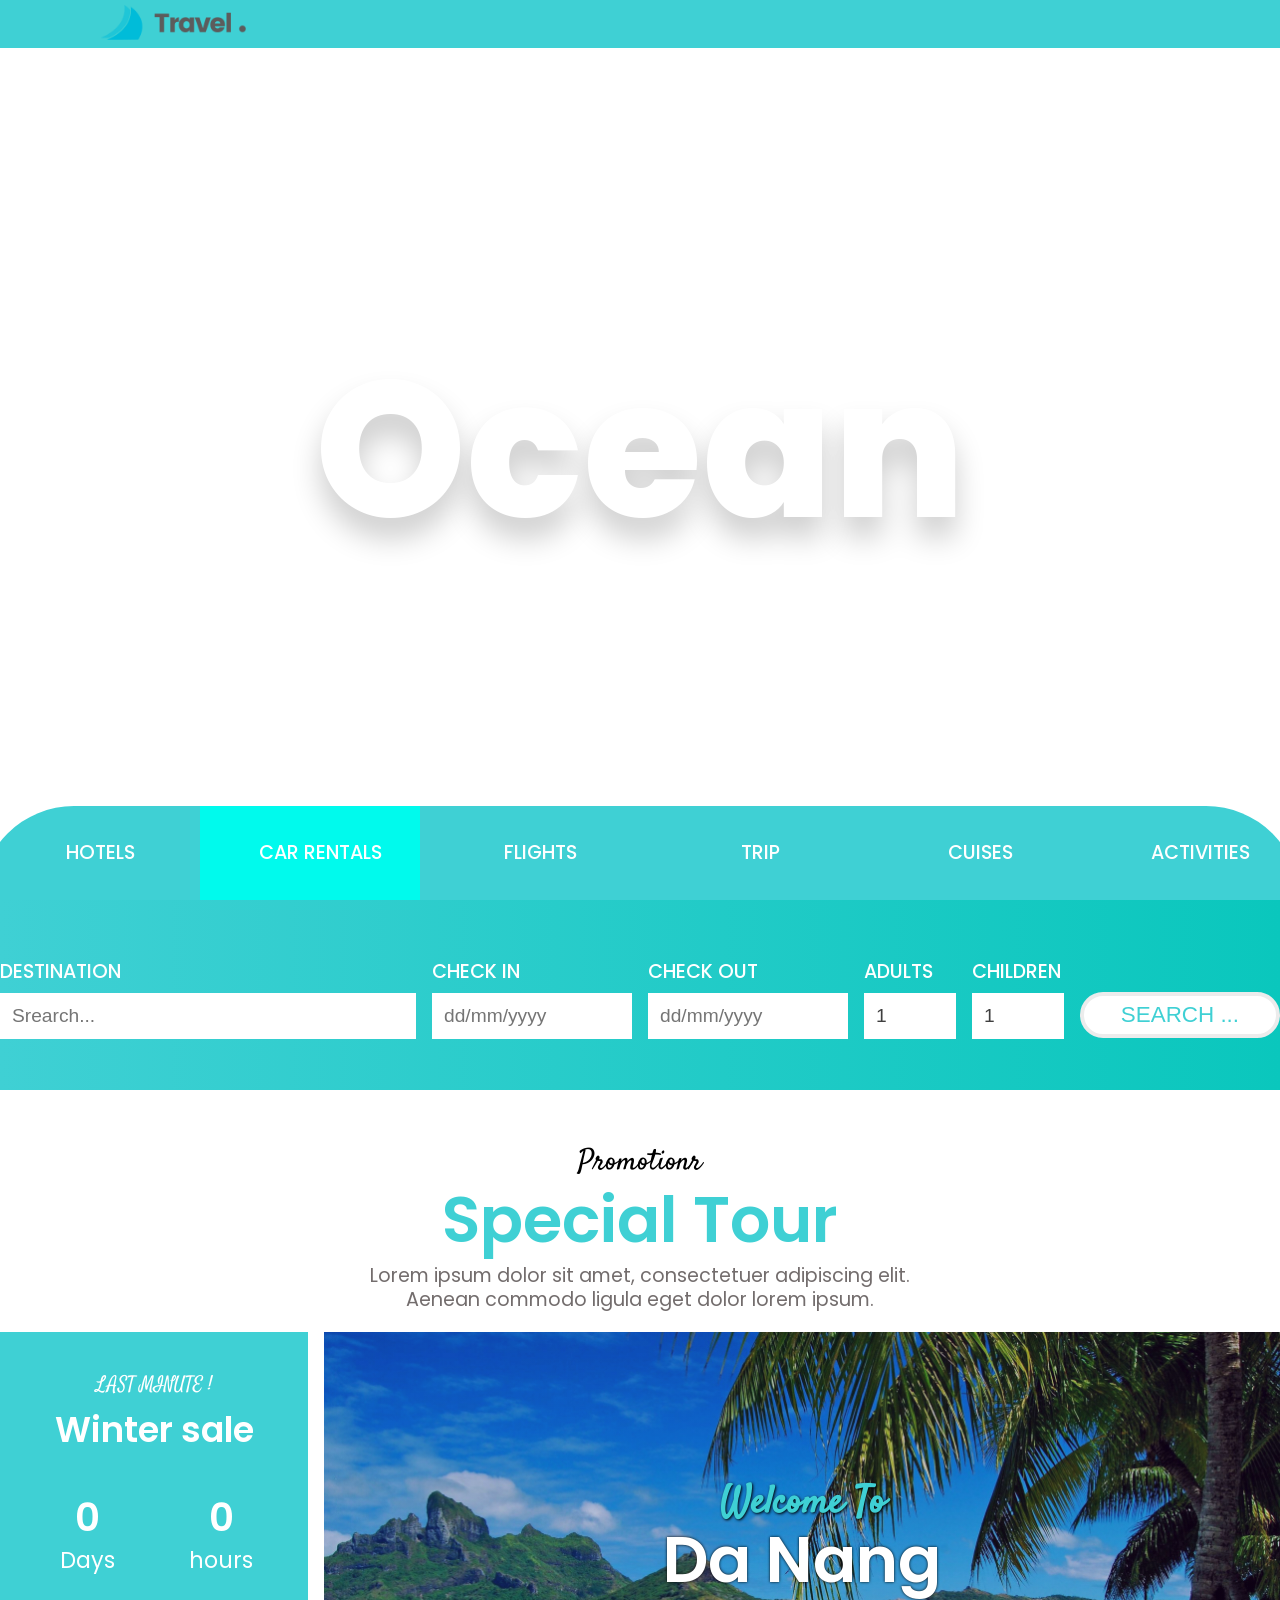
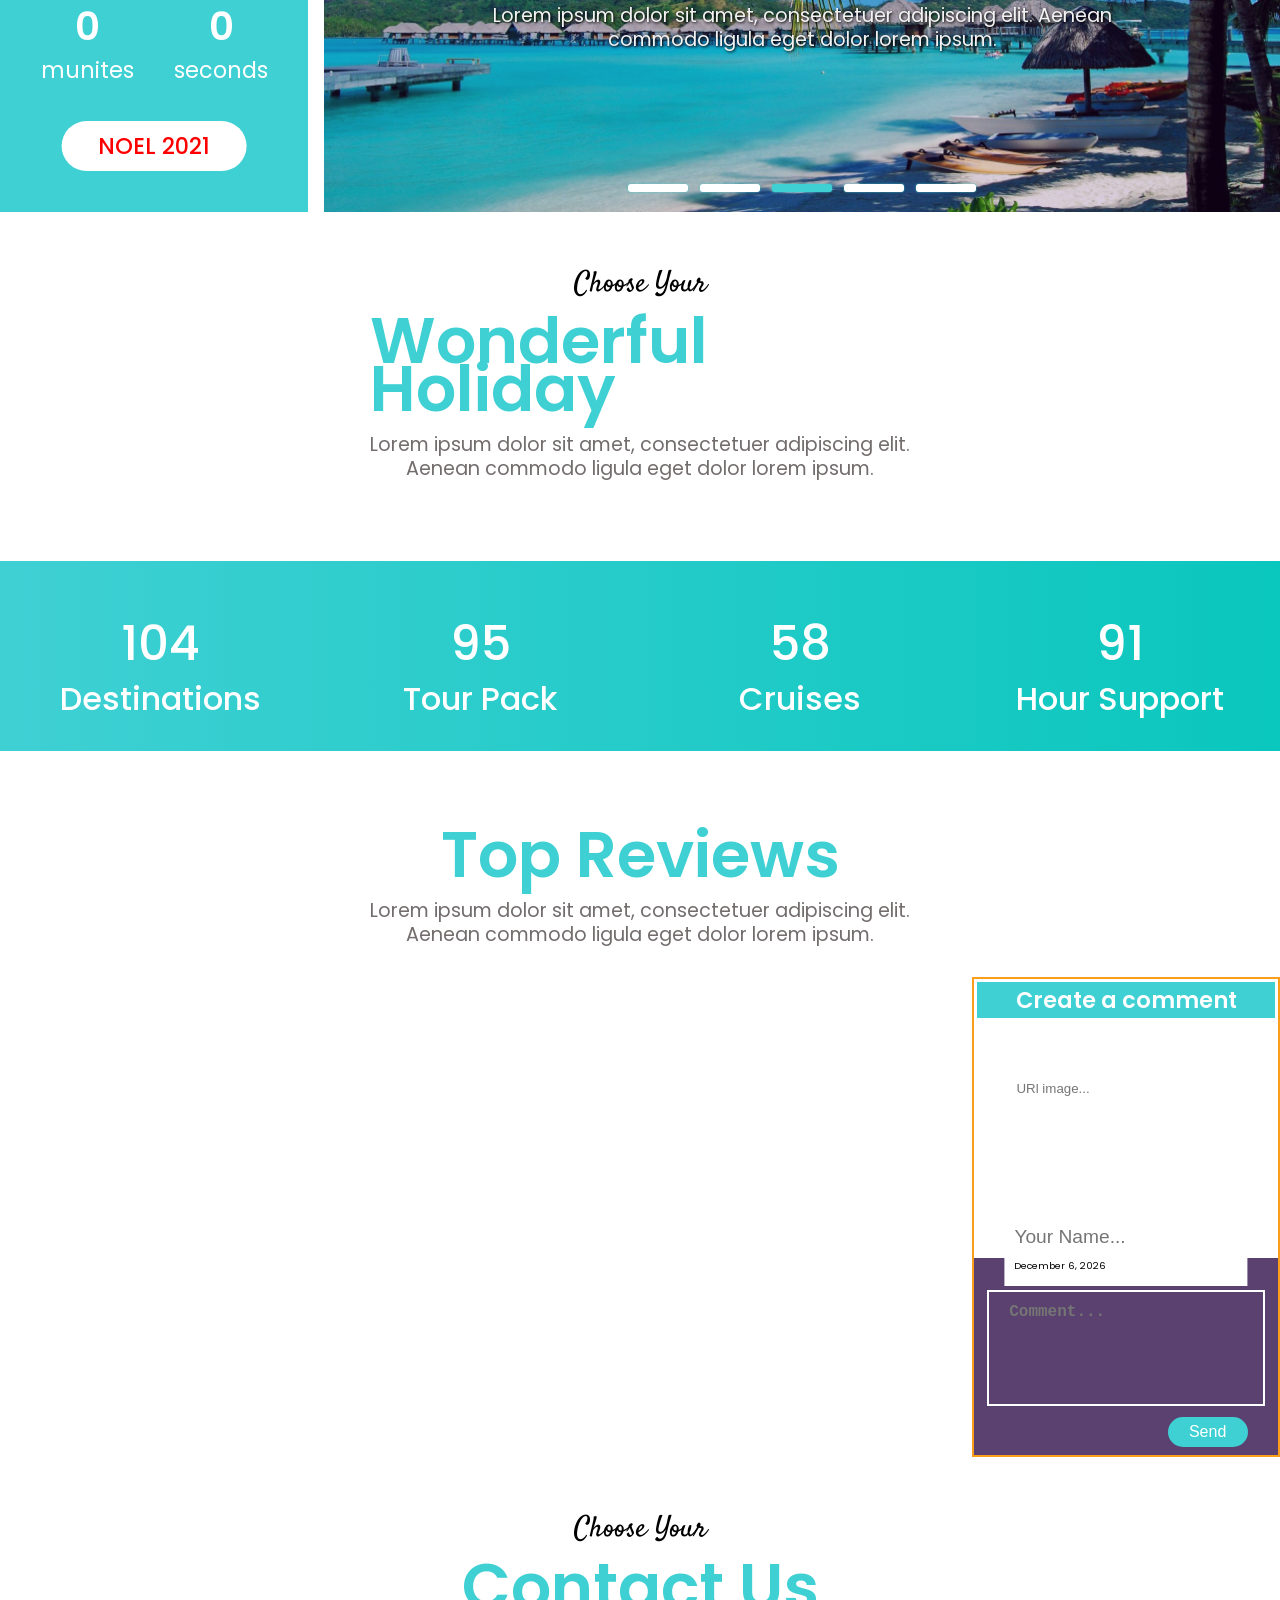
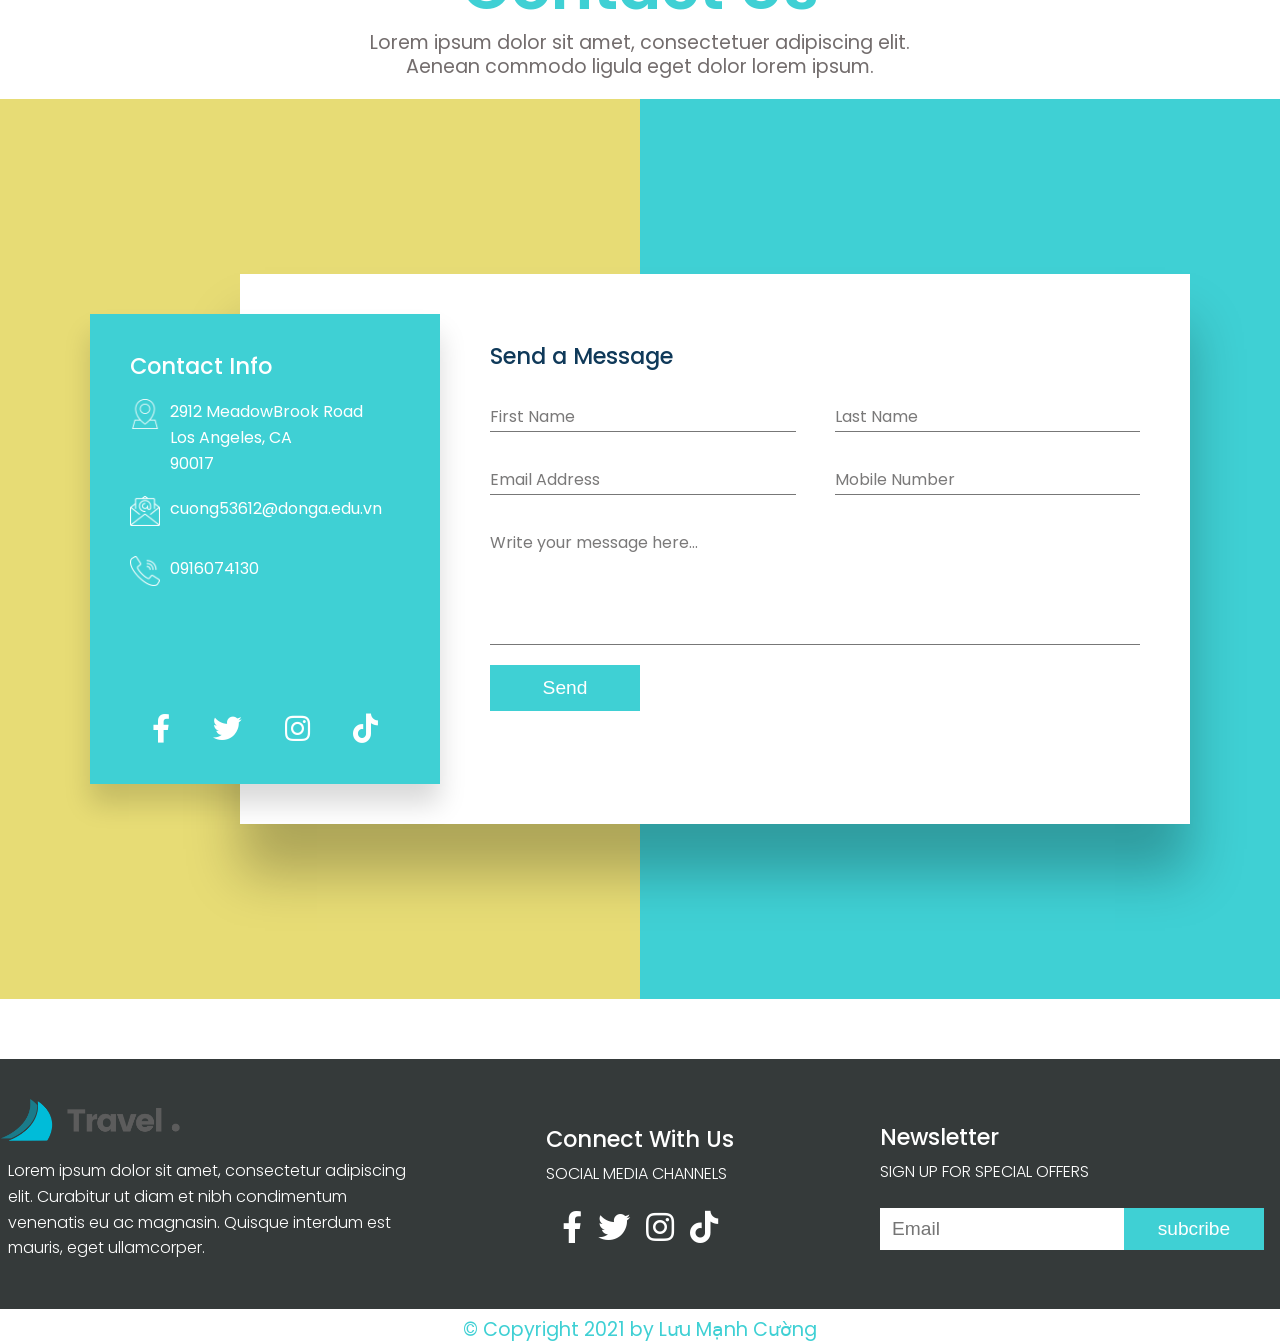
==== commit 6e4f80ee: "fix bug" ====
--- a/accsets/index.html
+++ b/accsets/index.html
@@ -5,6 +5,7 @@
     <meta http-equiv="X-UA-Compatible" content="IE=edge">
     <meta name="viewport" content="width=device-width, initial-scale=1.0">
     <title>Ocean</title>
+    <link rel="shortcut icon" type="image/jpg" href="https://www.designzillas.com/sites/default/files/2019-07/zilla-head-1.png"/>
     <link rel="stylesheet" href="./base.css">
     <link rel="stylesheet" href="./style.css">
     <link rel="stylesheet" href="./grid.css">
@@ -25,7 +26,7 @@
         <!-- header -->
         <header class="header">
             <a href="#" class="header__logo">
-                <img src="http://www.nicdarkthemes.com/themes/travel/wp/demo/love-travel/wp-content/uploads/sites/3/2018/11/logo-color.png" alt="logo">
+                <img src="../img_video/logo-color.png" alt="logo">
             </a>
             <div class="righSide">
                 <!-- <div class="btn nicationBnt">
@@ -463,7 +464,7 @@
                     <div class="col l-4 m-6 c-12">
                         <div class="footer">
                             <div class="footer__logo">
-                                <img src="http://www.nicdarkthemes.com/themes/travel/wp/demo/love-travel/wp-content/uploads/sites/3/2018/11/logo-color.png" alt="logo">
+                                <img src="../img_video/logo-color.png" alt="logo">
                                 <p>Lorem ipsum dolor sit amet, consectetur adipiscing elit. Curabitur ut diam et nibh condimentum venenatis eu ac magnasin. Quisque interdum est mauris, eget ullamcorper.</p>
                             </div>
                         </div>
